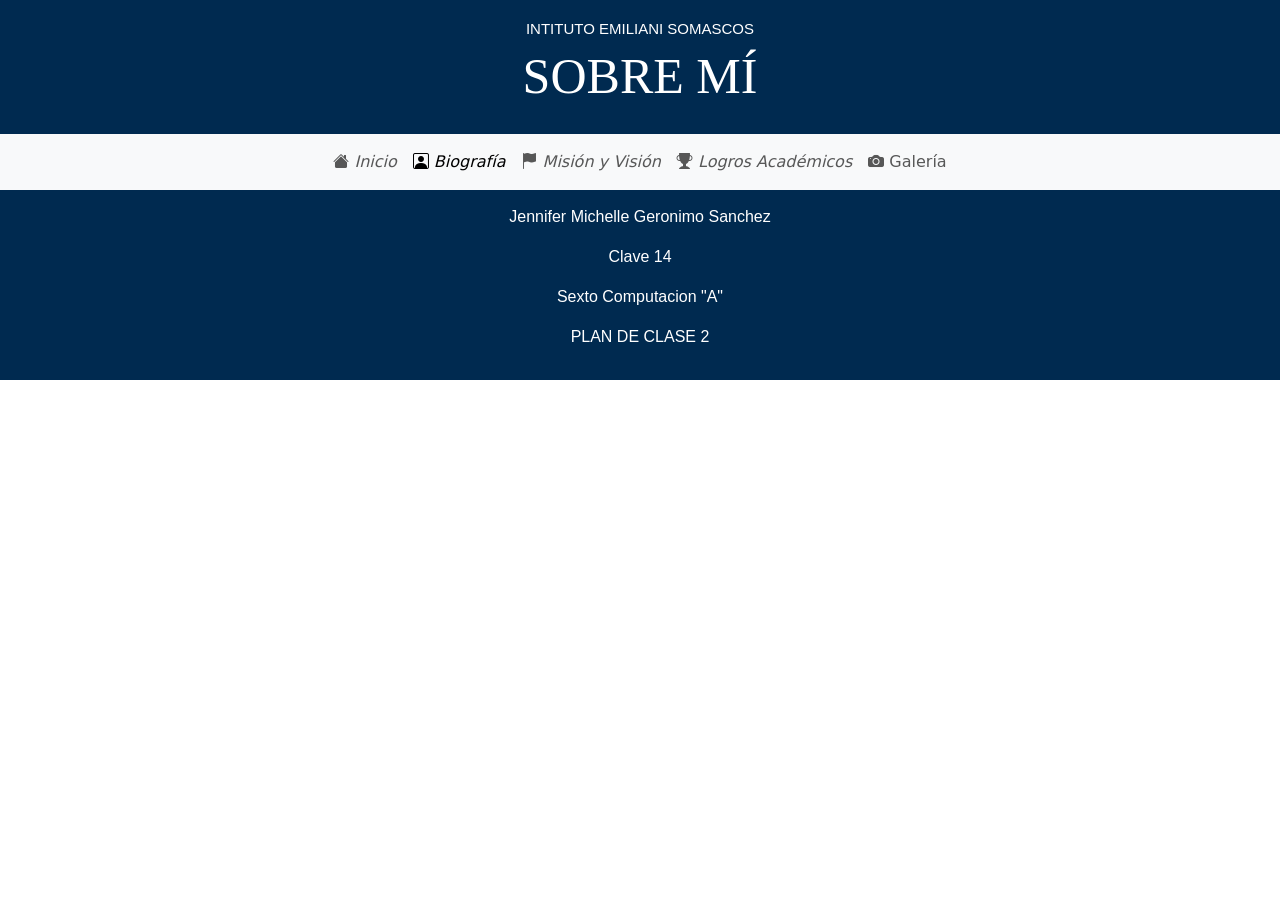
==== biografia.html @ 203b96e3 "primer commit" ====
<!DOCTYPE html> 
<html lang="en"> 
<head>
    <meta charset="UTF-8">
    <meta name="viewport" content="width=device-width, initial-scal=1.0">
    <title>Jennifer Geronimo</title>
    <link rel="stylesheet" href="css/diseño.css">
    <meta><link rel="shortcut icon" href="img/logo.png">

    <!-- Bootstrap 5 diseño o css-->
    <link href="https://cdn.jsdelivr.net/npm/bootstrap@5.3.8/dist/css/bootstrap.min.css" rel="stylesheet" integrity="sha384-sRIl4kxILFvY47J16cr9ZwB07vP4J8+LH7qKQnuqkuIAvNWLzeN8tE5YBujZqJLB" crossorigin="anonymous">
    <!-- Bootstrap Iconos, opciones para iconos-->
    <link rel="stylesheet" href="https://cdn.jsdelivr.net/npm/bootstrap-icons@1.13.1/font/bootstrap-icons.min.css">
</head>
<body>
    <header class="header">
        <h3>INTITUTO EMILIANI SOMASCOS</h3>
        <h1>SOBRE MÍ</h1>
    </header>

    <!--Nav-->
    <nav class="navbar navbar-expand-lg bg-body-tertiary">
        <div class="container-fluid">
            <div class="collapse navbar-collapse" id="navbarNav">
                <ul class="navbar-nav">
                    <li class="nav-item">
                        <a class="nav-link " href="index.html"><i class="bi bi-house-fill"> Inicio</i></a>
                    </li>
                    <li class="nav-item">
                        <a class="nav-link active" href="biografia.html"><i class="bi bi-person-square"> Biografía</i></a>
                    </li>
                    <li class="nav-item">
                        <a class="nav-link" href="mision_vision.html"><i class="bi bi-flag-fill"> Misión y Visión</i></a>
                    </li>
                    <li class="nav-item">
                        <a class="nav-link" href="logros.html"><i class="bi bi-trophy-fill"> Logros Académicos</i></a>
                    </li>
                    <li class="nav-item">
                        <a class="nav-link" href="#"><i class="bi bi-camera-fill"></i> Galería</a>
                    </li>
                </ul>
            </div>

        </div>
    </nav>

    <footer class="footer">
        <p>Jennifer Michelle Geronimo Sanchez</p>
        <p>Clave 14</p>
        <p>Sexto Computacion "A"</p>
        <p>PLAN DE CLASE 2</p>
    </footer>

</body>
</html>
---- css/diseño.css ----
.header{
    background-color: #002a50;
    padding: 20px;
    color: white;
    text-align: center;
}

.header h1{
    font-family:fantasy;
    text-decoration: double;
    font-size: 50px;
}

.header h3{
    font-family:Verdana, Geneva, Tahoma, sans-serif;
    font-size: 15px;
}
#navbarNav{
    justify-content: center;
}

main{
    background-color: #ced1d3;
    display: flex;
    padding: 20px;
    gap: 10px;
}

.footer{
    padding: 15px;
    background-color: #002a50;
    text-align:left;
    color: white;
    text-align: center;
    font-family:Verdana, Geneva, Tahoma, sans-serif;
}

.card-text{
    text-align: justify;
}
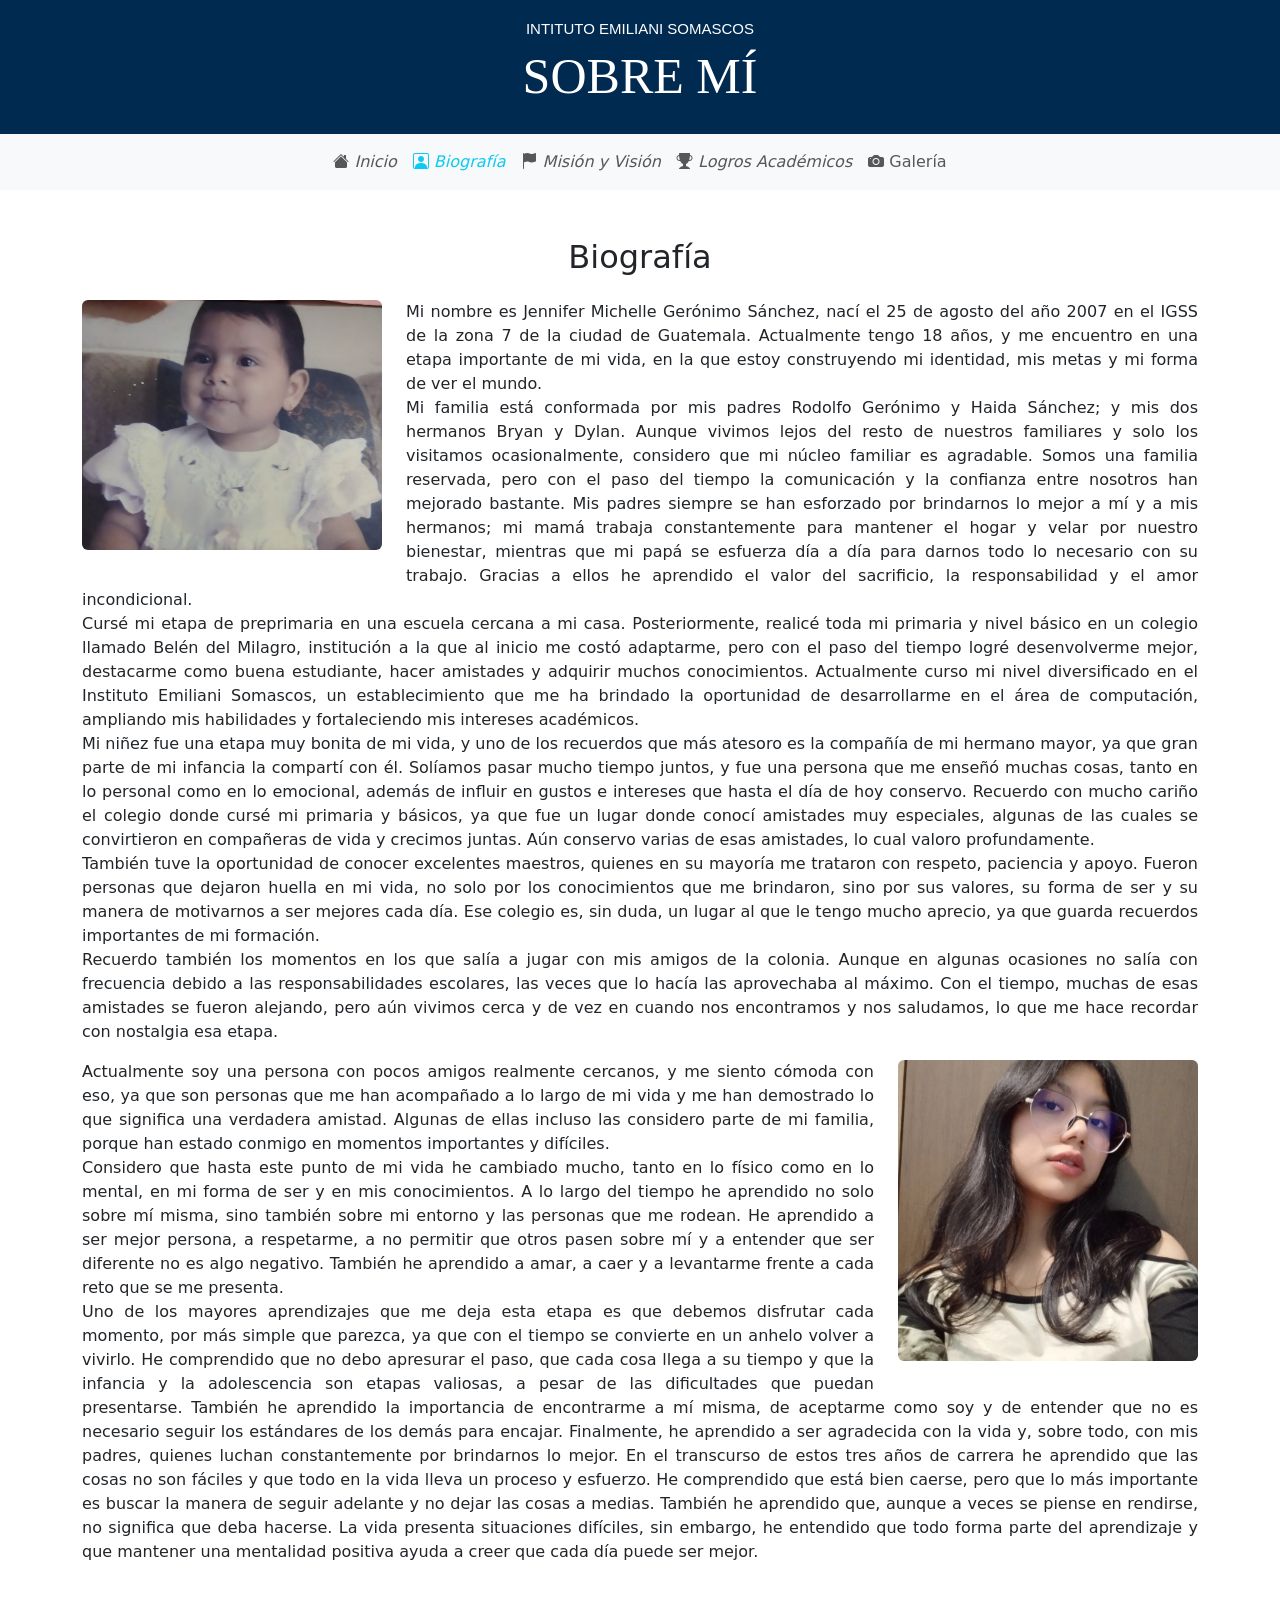
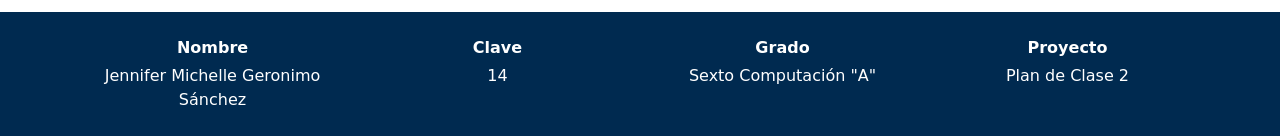
==== commit 25405363: "Add new gallery page and update existing HTML files with consistent styling - Created a new `galeria" ====
--- a/biografia.html
+++ b/biografia.html
@@ -3,7 +3,7 @@
 <head>
     <meta charset="UTF-8">
     <meta name="viewport" content="width=device-width, initial-scal=1.0">
-    <title>Jennifer Geronimo</title>
+    <title>Sobre Mi-Jennifer Geronimo</title>
     <link rel="stylesheet" href="css/diseño.css">
     <meta><link rel="shortcut icon" href="img/logo.png">
 
@@ -11,6 +11,8 @@
     <link href="https://cdn.jsdelivr.net/npm/bootstrap@5.3.8/dist/css/bootstrap.min.css" rel="stylesheet" integrity="sha384-sRIl4kxILFvY47J16cr9ZwB07vP4J8+LH7qKQnuqkuIAvNWLzeN8tE5YBujZqJLB" crossorigin="anonymous">
     <!-- Bootstrap Iconos, opciones para iconos-->
     <link rel="stylesheet" href="https://cdn.jsdelivr.net/npm/bootstrap-icons@1.13.1/font/bootstrap-icons.min.css">
+    <!--JavaScript de Bootstrap-->
+    <script src="https://cdn.jsdelivr.net/npm/bootstrap@5.3.2/dist/js/bootstrap.bundle.min.js"></script>
 </head>
 <body>
     <header class="header">
@@ -20,14 +22,17 @@
 
     <!--Nav-->
     <nav class="navbar navbar-expand-lg bg-body-tertiary">
+        <button class="navbar-toggler" type="button" data-bs-toggle="collapse" data-bs-target="#navbarNav">
+            <span class="navbar-toggler-icon"></span>
+        </button>
         <div class="container-fluid">
             <div class="collapse navbar-collapse" id="navbarNav">
                 <ul class="navbar-nav">
                     <li class="nav-item">
-                        <a class="nav-link " href="index.html"><i class="bi bi-house-fill"> Inicio</i></a>
+                        <a class="nav-link" href="index.html"><i class="bi bi-house-fill"> Inicio</i></a>
                     </li>
                     <li class="nav-item">
-                        <a class="nav-link active" href="biografia.html"><i class="bi bi-person-square"> Biografía</i></a>
+                        <a class="nav-link link-info" href="biografia.html"><i class="bi bi-person-square"> Biografía</i></a>
                     </li>
                     <li class="nav-item">
                         <a class="nav-link" href="mision_vision.html"><i class="bi bi-flag-fill"> Misión y Visión</i></a>
@@ -36,19 +41,102 @@
                         <a class="nav-link" href="logros.html"><i class="bi bi-trophy-fill"> Logros Académicos</i></a>
                     </li>
                     <li class="nav-item">
-                        <a class="nav-link" href="#"><i class="bi bi-camera-fill"></i> Galería</a>
+                        <a class="nav-link" href="galeria.html"><i class="bi bi-camera-fill"></i> Galería</a>
                     </li>
                 </ul>
             </div>
+        </div>
+    
+    </nav>
+    <main class="container my-5">
+        <h2 class="text-center mb-4">Biografía</h2>
+    
+        <!-- Imagen 1 -->
+        <img src="img/infancia.jpeg" class="img-fluid rounded float-start me-4 mb-3" width="300">
+    
+        <p class="text-justify">
+            Mi nombre es Jennifer Michelle Gerónimo Sánchez, nací el 25 de agosto del año 2007 en el IGSS de la zona 7 de la
+            ciudad de Guatemala. Actualmente tengo 18 años, y me encuentro en una etapa importante de mi vida, en la que
+            estoy construyendo mi identidad, mis metas y mi forma de ver el mundo.<br>
+            Mi familia está conformada por mis padres Rodolfo Gerónimo y Haida Sánchez; y mis dos hermanos Bryan y Dylan.
+            Aunque vivimos lejos del resto de nuestros familiares y solo los visitamos ocasionalmente, considero que mi
+            núcleo familiar es agradable. Somos una familia reservada, pero con el paso del tiempo la comunicación y la
+            confianza entre nosotros han mejorado bastante. Mis padres siempre se han esforzado por brindarnos lo mejor a mí
+            y a mis hermanos; mi mamá trabaja constantemente para mantener el hogar y velar por nuestro bienestar, mientras
+            que mi papá se esfuerza día a día para darnos todo lo necesario con su trabajo. Gracias a ellos he aprendido el
+            valor del sacrificio, la responsabilidad y el amor incondicional.<br>
+            Cursé mi etapa de preprimaria en una escuela cercana a mi casa. Posteriormente, realicé toda mi primaria y nivel
+            básico en un colegio llamado Belén del Milagro, institución a la que al inicio me costó adaptarme, pero con el
+            paso del tiempo logré desenvolverme mejor, destacarme como buena estudiante, hacer amistades y adquirir muchos
+            conocimientos. Actualmente curso mi nivel diversificado en el Instituto Emiliani Somascos, un establecimiento
+            que me ha brindado la oportunidad de desarrollarme en el área de computación, ampliando mis habilidades y
+            fortaleciendo mis intereses académicos.<br>
+            Mi niñez fue una etapa muy bonita de mi vida, y uno de los recuerdos que más atesoro es la compañía de mi
+            hermano mayor, ya que gran parte de mi infancia la compartí con él. Solíamos pasar mucho tiempo juntos, y fue
+            una persona que me enseñó muchas cosas, tanto en lo personal como en lo emocional, además de influir en gustos e
+            intereses que hasta el día de hoy conservo. Recuerdo con mucho cariño el colegio donde cursé mi primaria y
+            básicos, ya que fue un lugar donde conocí amistades muy especiales, algunas de las cuales se convirtieron en
+            compañeras de vida y crecimos juntas. Aún conservo varias de esas amistades, lo cual valoro profundamente.<br>
+            También tuve la oportunidad de conocer excelentes maestros, quienes en su mayoría me trataron con respeto,
+            paciencia y apoyo. Fueron personas que dejaron huella en mi vida, no solo por los conocimientos que me
+            brindaron, sino por sus valores, su forma de ser y su manera de motivarnos a ser mejores cada día.
+            Ese colegio es, sin duda, un lugar al que le tengo mucho aprecio, ya que guarda recuerdos importantes de mi
+            formación. <br> Recuerdo también los momentos en los que salía a jugar con mis amigos de la colonia. Aunque en
+            algunas ocasiones no salía con frecuencia debido a las responsabilidades escolares, las veces que lo hacía las
+            aprovechaba al máximo. Con el tiempo, muchas de esas amistades se fueron alejando, pero aún vivimos cerca y de
+            vez en cuando nos encontramos y nos saludamos, lo que me hace recordar con nostalgia esa etapa.<br>
+        </p>
+    
+        <!-- Imagen 2 -->
+        <img src="img/adolescencia.jpeg" class="img-fluid rounded float-end ms-4 mb-3" width="300">
+    
+        <p class="text-justify">
+            Actualmente soy una persona con pocos amigos realmente cercanos, y me siento cómoda con eso, ya que son personas
+            que me han acompañado a lo largo de mi vida y me han demostrado lo que significa una verdadera amistad. Algunas
+            de ellas incluso las considero parte de mi familia, porque han estado conmigo en momentos importantes y
+            difíciles. <br>
+            Considero que hasta este punto de mi vida he cambiado mucho, tanto en lo físico como en lo mental, en mi forma
+            de ser y en mis conocimientos. A lo largo del tiempo he aprendido no solo sobre mí misma, sino también sobre mi
+            entorno y las personas que me rodean. He aprendido a ser mejor persona, a respetarme, a no permitir que otros
+            pasen sobre mí y a entender que ser diferente no es algo negativo. También he aprendido a amar, a caer y a
+            levantarme frente a cada reto que se me presenta.<br>
+            Uno de los mayores aprendizajes que me deja esta etapa es que debemos disfrutar cada momento, por más simple que
+            parezca, ya que con el tiempo se convierte en un anhelo volver a vivirlo. He comprendido que no debo apresurar
+            el paso, que cada cosa llega a su tiempo y que la infancia y la adolescencia son etapas valiosas, a pesar de las
+            dificultades que puedan presentarse. También he aprendido la importancia de encontrarme a mí misma, de aceptarme
+            como soy y de entender que no es necesario seguir los estándares de los demás para encajar. Finalmente, he
+            aprendido a ser agradecida con la vida y, sobre todo, con mis padres, quienes luchan constantemente por
+            brindarnos lo mejor.
+            En el transcurso de estos tres años de carrera he aprendido que las cosas no son fáciles y que todo en la vida
+            lleva un proceso y esfuerzo. He comprendido que está bien caerse, pero que lo más importante es buscar la manera
+            de seguir adelante y no dejar las cosas a medias. También he aprendido que, aunque a veces se piense en
+            rendirse, no significa que deba hacerse. La vida presenta situaciones difíciles, sin embargo, he entendido que
+            todo forma parte del aprendizaje y que mantener una mentalidad positiva ayuda a creer que cada día puede ser
+            mejor.<br>
+        </p>
+    </main>
 
+    <footer class="text-white py-4 mt-0">
+        <div class="container">
+            <div class="row text-center">
+                <div class="col-md-3">
+                    <p class="fw-bold mb-1">Nombre</p>
+                    <p class="mb-0">Jennifer Michelle Geronimo Sánchez</p>
+                </div>
+                <div class="col-md-3">
+                    <p class="fw-bold mb-1">Clave</p>
+                    <p class="mb-0">14</p>
+                </div>
+                <div class="col-md-3">
+                    <p class="fw-bold mb-1">Grado</p>
+                    <p class="mb-0">Sexto Computación "A"</p>
+                </div>
+                <div class="col-md-3">
+                    <p class="fw-bold mb-1">Proyecto</p>
+                    <p class="mb-0">Plan de Clase 2</p>
+                </div>
+            </div>
         </div>
-    </nav>
-
-    <footer class="footer">
-        <p>Jennifer Michelle Geronimo Sanchez</p>
-        <p>Clave 14</p>
-        <p>Sexto Computacion "A"</p>
-        <p>PLAN DE CLASE 2</p>
     </footer>
 
 </body>
--- a/css/diseño.css
+++ b/css/diseño.css
@@ -19,20 +19,19 @@
     justify-content: center;
 }
 
-main{
+.main{
     background-color: #ced1d3;
     display: flex;
     padding: 20px;
     gap: 10px;
 }
 
-.footer{
-    padding: 15px;
+.text-justify {
+    text-align: justify;
+}
+
+footer{
     background-color: #002a50;
-    text-align:left;
-    color: white;
-    text-align: center;
-    font-family:Verdana, Geneva, Tahoma, sans-serif;
 }
 
 .card-text{
